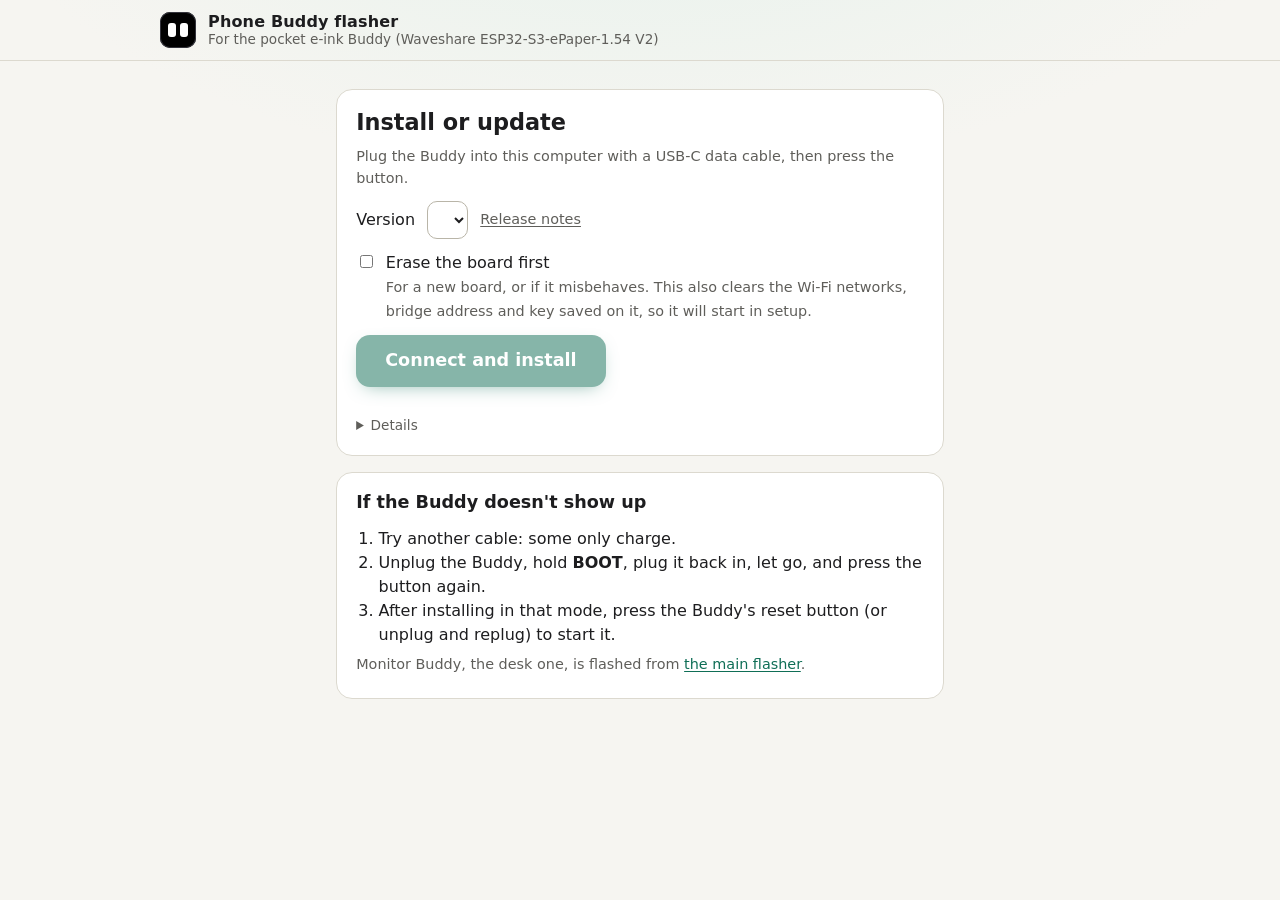
==== web/phone.html @ b4bf7068 "Flasher: a Phone Buddy page (phone.html) The CasaOS sync now mirrors each release's phone-buddy-<ver" ====
<!doctype html>
<html lang="en">
<head>
  <meta charset="utf-8">
  <meta name="viewport" content="width=device-width, initial-scale=1">
  <meta name="color-scheme" content="dark light">
  <title>Phone Buddy flasher</title>
  <link rel="icon" href="data:image/svg+xml,%3Csvg xmlns='http://www.w3.org/2000/svg' viewBox='0 0 32 32'%3E%3Crect width='32' height='32' rx='8' fill='%23111'/%3E%3Crect x='6' y='9' width='8' height='14' rx='3' fill='%23fff'/%3E%3Crect x='18' y='9' width='8' height='14' rx='3' fill='%23fff'/%3E%3C/svg%3E">
  <link rel="stylesheet" href="css/app.css">
  <style>
    .pb { display: grid; gap: 1rem; max-width: 40rem; margin: 0 auto; }
    .pb h1 { margin: 0 0 0.25rem; font-size: 1.4rem; }
    .pb h2 { margin: 0 0 0.75rem; font-size: 1.1rem; }
    .pb p { margin: 0.4rem 0; }
    .pb .row { display: flex; gap: 0.75rem; align-items: center; flex-wrap: wrap; margin: 0.75rem 0; }
    .pb select { font: inherit; padding: 0.45rem 0.6rem; border-radius: 10px;
      background: var(--input); color: var(--fg); border: 1px solid var(--border-strong); }
    .pb label.check-row { display: flex; gap: 0.6rem; align-items: flex-start; margin: 0.75rem 0; }
    .pb label.check-row input { margin-top: 0.3rem; }
    .pb .muted { color: var(--muted); font-size: 0.9rem; }
    .pb .ok { color: var(--ok); font-weight: 600; }
    .pb .bad { color: var(--danger); font-weight: 600; }
    .pb .progress { width: 100%; margin-top: 0.75rem; }
    .pb ol { margin: 0.4rem 0; padding-left: 1.4rem; }
  </style>
</head>
<body>
  <header class="top">
    <div class="top__inner">
      <span class="logo" aria-hidden="true"><i></i><i></i></span>
      <span class="top__text">
        <span class="top__name">Phone Buddy flasher</span>
        <span class="top__tagline">For the pocket e-ink Buddy (Waveshare ESP32-S3-ePaper-1.54 V2)</span>
      </span>
    </div>
  </header>
  <main id="main" class="page pb">
    <div id="unsupported" class="card" hidden>
      <h2>This browser can't talk to the Buddy</h2>
      <p>Flashing needs Web Serial: use Chrome or Edge on a computer (not a phone or tablet).</p>
    </div>

    <section class="card" id="install">
      <h1>Install or update</h1>
      <p class="muted">Plug the Buddy into this computer with a USB-C data cable, then press the button.</p>
      <div class="row">
        <label for="version">Version</label>
        <select id="version"></select>
        <a id="notes" class="muted" href="#" target="_blank" rel="noopener">Release notes</a>
      </div>
      <label class="check-row">
        <input type="checkbox" id="erase">
        <span>Erase the board first<br><span class="muted">For a new board, or if it misbehaves. This also clears
          the Wi-Fi networks, bridge address and key saved on it, so it will start in setup.</span></span>
      </label>
      <div class="row">
        <button id="go" class="btn btn--primary btn--big" type="button" disabled>Connect and install</button>
      </div>
      <p id="status" role="status" aria-live="polite"></p>
      <progress id="bar" class="progress" max="100" value="0" hidden></progress>
      <details class="log">
        <summary>Details</summary>
        <pre id="log" class="log__lines"></pre>
      </details>
    </section>

    <section class="card">
      <h2>If the Buddy doesn't show up</h2>
      <ol>
        <li>Try another cable: some only charge.</li>
        <li>Unplug the Buddy, hold <strong>BOOT</strong>, plug it back in, let go, and press the button again.</li>
        <li>After installing in that mode, press the Buddy's reset button (or unplug and replug) to start it.</li>
      </ol>
      <p class="muted">Monitor Buddy, the desk one, is flashed from <a href="./">the main flasher</a>.</p>
    </section>
  </main>
  <script type="module" src="js/phone.js"></script>
</body>
</html>
---- web/css/app.css ----
/* Design tokens. Dark is the default, like the device; light follows the system setting. */
:root {
  color-scheme: dark light;
  --bg: #0b0b0d;
  --bg-glow: #0f1d18;
  --fg: #ececec;
  --muted: #a3a3ab;
  --card: #15151a;
  --card-2: #1c1c22;
  --input: #0e0e12;
  --border: #2a2a31;
  --border-strong: #3d3d47;
  --accent: #5dcaa5;          /* text, outlines and highlights */
  --accent-soft: rgba(93, 202, 165, 0.12);
  --btn: #12805f;             /* filled buttons: white text at 5:1 */
  --btn-hover: #169a72;
  --btn-fg: #ffffff;
  --danger: #ff7a78;
  --danger-btn: #b42e2d;
  --danger-soft: rgba(255, 122, 120, 0.12);
  --ok: #5dcaa5;
  --gold: #ffd25a;
  --focus: #8ef0cc;
  --bubble: #f5f3ec;
  --bubble-fg: #17171b;
  --bubble-border: transparent;
  --shadow: 0 10px 30px rgba(0, 0, 0, 0.45);
  --radius: 16px;
  /* The printed holder and the monitor beside it in the preview. The holder
     is black PLA; on a dark page it gets a lighter rim so it still reads. */
  --holder: #222226;
  --holder-rim: #3b3b44;
  --holder-glass: #050506;
  --monitor-bezel: #18181c;
  --monitor-panel: #263445;
}

@media (prefers-color-scheme: light) {
  :root {
    --bg: #f6f5f1;
    --bg-glow: #e6f2ec;
    --fg: #1d1d1f;
    --muted: #5f5e5a;
    --card: #ffffff;
    --card-2: #f4f3ee;
    --input: #ffffff;
    --border: #dcd9cf;
    --border-strong: #b9b5a8;
    --accent: #0f6e56;
    --accent-soft: rgba(15, 110, 86, 0.09);
    --btn: #0f6e56;
    --btn-hover: #0c5c48;
    --btn-fg: #ffffff;
    --danger: #a32d2d;
    --danger-btn: #a32d2d;
    --danger-soft: rgba(163, 45, 45, 0.08);
    --ok: #0f6e56;
    --gold: #8a6200;
    --focus: #0f6e56;
    --bubble: #ffffff;
    --bubble-fg: #1d1d1f;
    --bubble-border: #dcd9cf;
    --shadow: 0 10px 28px rgba(40, 36, 20, 0.12);
    --holder: #232327;
    --holder-rim: #46464e;
    --holder-glass: #050506;
    --monitor-bezel: #2b2b30;
    --monitor-panel: #dbe4ee;
  }
}

/* No horizontal overflow: borders inside widths, long words wrap. */
*, *::before, *::after {
  box-sizing: border-box;
}

html {
  -webkit-text-size-adjust: 100%;
  scroll-padding-top: var(--banner-h, 0px); /* anchors land below the ?fake banner */
}

body {
  background:
    radial-gradient(60rem 30rem at 50% -10rem, var(--bg-glow), transparent 70%),
    var(--bg);
  background-repeat: no-repeat;
  color: var(--fg);
  font-family: system-ui, -apple-system, "Segoe UI", Roboto, sans-serif;
  line-height: 1.5;
  margin: 0;
  min-height: 100vh;
  overflow-wrap: break-word;
}

img, svg, video, canvas {
  max-width: 100%;
}

a {
  color: var(--accent);
  text-underline-offset: 2px;
}

code {
  font-family: ui-monospace, "Cascadia Mono", Consolas, monospace;
  font-size: 0.9em;
  padding: 0.05em 0.3em;
  border-radius: 4px;
  background: rgba(127, 127, 127, 0.16);
}

:focus-visible {
  outline: 3px solid var(--focus);
  outline-offset: 2px;
}

.sr-only {
  position: absolute !important;
  width: 1px !important;
  height: 1px !important;
  padding: 0 !important;
  margin: -1px !important;
  overflow: hidden !important;
  clip: rect(0 0 0 0) !important;
  white-space: nowrap !important;
  border: 0 !important;
}

[hidden] {
  display: none !important;
}

.skip {
  position: absolute;
  left: 16px;
  top: -4rem;
  z-index: 200;
  padding: 0.5rem 0.9rem;
  border-radius: 10px;
  background: var(--btn);
  color: var(--btn-fg);
}

.skip:focus {
  top: 0.5rem;
}

.page {
  max-width: 62rem;
  margin: 0 auto;
  padding: 0 16px;
}

/* Flex and grid children may shrink below their content's width. */
.page > *, .row > * {
  min-width: 0;
}

main.page {
  padding-top: 1.75rem;
  padding-bottom: 3rem;
}

main.page:focus {
  outline: none;
}

/* Screens other than the form keep a readable width. */
main > :not(.form-layout) {
  max-width: 46rem;
  margin-left: auto;
  margin-right: auto;
}

/* ── Header and footer ─────────────────────────────────── */

.top {
  border-bottom: 1px solid var(--border);
}

.top__inner {
  max-width: 62rem;
  margin: 0 auto;
  padding: 0.75rem 16px;
  display: flex;
  flex-wrap: wrap;
  align-items: center;
  gap: 0.5rem 0.75rem;
}

.logo {
  flex: none;
  display: inline-flex;
  align-items: center;
  justify-content: center;
  gap: 4px;
  width: 2.25rem;
  height: 2.25rem;
  border-radius: 10px;
  background: #000;
  box-shadow: inset 0 0 0 1px #33333b;
}

.logo i {
  width: 8px;
  height: 14px;
  border-radius: 3px;
  background: #fff;
  animation: logo-blink 5s infinite;
}

@keyframes logo-blink {
  0%, 94%, 100% { transform: scaleY(1); }
  96% { transform: scaleY(0.15); }
}

.top__text {
  display: flex;
  flex-direction: column;
  min-width: 0;
  line-height: 1.2;
}

.top__name {
  font-weight: 700;
  letter-spacing: 0.01em;
}

.top__tagline {
  color: var(--muted);
  font-size: 0.85rem;
}

.pill {
  display: inline-block;
  padding: 0.15rem 0.6rem;
  border-radius: 999px;
  font-size: 0.8rem;
  font-weight: 600;
  white-space: nowrap;
}

.pill--beta {
  margin-left: auto;
  background: rgba(255, 210, 90, 0.16);
  color: var(--gold);
  border: 1px solid rgba(255, 210, 90, 0.45);
}

.pill--ok {
  margin-left: 0.5rem;
  background: var(--accent-soft);
  color: var(--accent);
}

.foot {
  border-top: 1px solid var(--border);
  color: var(--muted);
  font-size: 0.9rem;
  padding: 1.5rem 0 2.5rem;
}

.about {
  max-width: 46rem;
}

.about h2 {
  color: var(--fg);
  font-size: 1rem;
  margin: 0 0 0.5rem;
}

.about p {
  margin: 0 0 0.6rem;
}

.about .about__credit {
  margin: 1.25rem 0 0;
  font-size: 0.8rem;
}

.links {
  display: flex;
  flex-wrap: wrap;
  gap: 0.4rem 1.25rem;
  list-style: none;
  padding: 0;
  margin: 0.75rem 0 0;
}

/* ── The guide: the face and its speech bubble ─────────── */

.guide {
  --glow: rgba(93, 202, 165, 0.35);
  display: grid;
  grid-template-columns: minmax(0, 17rem) minmax(0, 1fr);
  align-items: center;
  gap: 1.5rem;
  margin-bottom: 1.75rem;
}

.guide[data-mood="love"] { --glow: rgba(255, 120, 150, 0.45); }
.guide[data-mood="sad"] { --glow: rgba(120, 150, 210, 0.35); }
.guide[data-mood="excited"] { --glow: rgba(255, 210, 60, 0.4); }
.guide[data-mood="curious"],
.guide[data-mood="suspicious"] { --glow: rgba(0, 200, 255, 0.3); }
.guide[data-mood="happy"] { --glow: rgba(93, 202, 165, 0.45); }

.guide__buddy {
  min-width: 0;
}

/* The face sits in a drawing of the printed holder. */
.guide__face {
  padding: 11px;
  border-radius: 26px;
  background: var(--holder);
  box-shadow:
    inset 0 0 0 1px var(--holder-rim),
    0 0 0 6px rgba(0, 0, 0, 0.05),
    0 12px 40px -8px var(--glow);
  transition: box-shadow 0.6s ease;
}

.guide__below:empty {
  display: none;
}

.guide__below {
  margin-top: 0.9rem;
}

/* The Buddy's face (face.js). The screen keeps its 320x172 shape at any width. */
.buddy-face {
  display: block;
  width: 100%;
  height: auto;
  aspect-ratio: 320 / 172;
}

.bubble {
  position: relative;
  min-width: 0;
  padding: 1rem 1.2rem;
  border-radius: 18px;
  background: var(--bubble);
  color: var(--bubble-fg);
  border: 1px solid var(--bubble-border);
  box-shadow: var(--shadow);
  font-size: 1.08rem;
  line-height: 1.5;
}

/* The tail points at the face: left on wide screens, up on narrow ones. */
.bubble::before {
  content: "";
  position: absolute;
  left: -9px;
  top: calc(50% - 9px);
  width: 18px;
  height: 18px;
  background: inherit;
  border-left: 1px solid var(--bubble-border);
  border-bottom: 1px solid var(--bubble-border);
  transform: rotate(45deg);
  border-radius: 0 0 0 4px;
}

.bubble--up::before {
  left: calc(50% - 9px);
  top: -9px;
  border-bottom: 0;
  border-top: 1px solid var(--bubble-border);
  transform: rotate(45deg);
  border-radius: 4px 0 0 0;
}

.bubble__line {
  position: relative;
  margin: 0;
}

.bubble__line + .bubble__line {
  margin-top: 0.6rem;
  padding-top: 0.6rem;
  border-top: 1px solid rgba(0, 0, 0, 0.1);
}

.bubble__line--error {
  color: #9c2524;
}

.bubble a {
  color: #0b6b52;
}

.bubble code {
  background: rgba(0, 0, 0, 0.07);
}

@media (max-width: 640px) {
  .guide {
    grid-template-columns: minmax(0, 1fr);
    justify-items: center;
    gap: 1.1rem;
  }
  .guide__buddy {
    width: min(100%, 17rem);
  }
  .bubble {
    width: 100%;
    font-size: 1rem;
  }
  .bubble::before {
    left: calc(50% - 9px);
    top: -9px;
    border-bottom: 0;
    border-top: 1px solid var(--bubble-border);
    border-radius: 4px 0 0 0;
  }
}

/* ── Buttons ───────────────────────────────────────────── */

.btn {
  display: inline-flex;
  align-items: center;
  justify-content: center;
  gap: 0.4rem;
  min-height: 2.75rem;
  padding: 0.6rem 1.15rem;
  border-radius: 12px;
  border: 1px solid transparent;
  font: inherit;
  font-weight: 600;
  line-height: 1.2;
  cursor: pointer;
  text-align: center;
  transition: background-color 0.15s, border-color 0.15s, transform 0.1s;
}

.btn:active:not(:disabled) {
  transform: translateY(1px);
}

.btn:disabled {
  opacity: 0.5;
  cursor: not-allowed;
}

.btn--primary {
  background: var(--btn);
  color: var(--btn-fg);
  box-shadow: 0 6px 18px -8px var(--btn);
}

.btn--primary:hover:not(:disabled) {
  background: var(--btn-hover);
}

.btn--secondary {
  background: var(--card-2);
  color: var(--fg);
  border-color: var(--border-strong);
}

.btn--secondary:hover:not(:disabled) {
  border-color: var(--accent);
}

.btn--secondary[aria-pressed="true"] {
  border-color: var(--accent);
  color: var(--accent);
}

.btn--danger {
  background: var(--danger-btn);
  color: #fff;
}

.btn--link {
  background: none;
  color: var(--accent);
  min-height: 2.25rem;
  padding: 0.35rem 0.5rem;
  text-decoration: underline;
  text-underline-offset: 3px;
  font-weight: 500;
}

.btn--big {
  min-height: 3.25rem;
  padding: 0.85rem 1.75rem;
  font-size: 1.1rem;
  border-radius: 14px;
}

.btn--inline {
  min-height: 0;
  flex: none;
}

.actions {
  display: flex;
  flex-wrap: wrap;
  align-items: center;
  gap: 0.6rem 0.75rem;
  margin: 1.25rem 0;
}

.actions--start {
  justify-content: center;
  margin: 2rem 0 1rem;
}

.actions--small {
  justify-content: flex-end;
  margin-top: 0.5rem;
}

.hint {
  color: var(--muted);
  font-size: 0.9rem;
  margin: 0.5rem 0;
}

.hint--center {
  text-align: center;
}

/* ── Home ──────────────────────────────────────────────── */

.status {
  display: grid;
  grid-template-columns: repeat(2, minmax(0, 1fr));
  gap: 0.75rem;
  margin: 0 0 1rem;
}

.status__item {
  padding: 0.85rem 1rem;
  border-radius: var(--radius);
  background: var(--card);
  border: 1px solid var(--border);
}

.status dt {
  color: var(--muted);
  font-size: 0.8rem;
  text-transform: uppercase;
  letter-spacing: 0.06em;
}

.status dd {
  margin: 0.2rem 0 0;
  font-weight: 600;
  display: flex;
  align-items: center;
  flex-wrap: wrap;
  gap: 0.2rem;
}

.dot {
  width: 0.6rem;
  height: 0.6rem;
  border-radius: 50%;
  margin-right: 0.35rem;
  background: var(--muted);
}

.dot--up { background: var(--ok); box-shadow: 0 0 0 3px var(--accent-soft); }
.dot--down { background: var(--danger); }

.ribbon {
  display: flex;
  flex-wrap: wrap;
  gap: 0.25rem 0.75rem;
  align-items: baseline;
  margin: 0 0 1rem;
  padding: 0.75rem 1rem;
  border-radius: 12px;
  background: linear-gradient(90deg, rgba(255, 210, 90, 0.18), rgba(255, 210, 90, 0.04));
  border: 1px solid rgba(255, 210, 90, 0.4);
}

.ribbon strong {
  color: var(--gold);
}

.ribbon__note {
  color: var(--muted);
  font-size: 0.9rem;
}

.action-grid {
  display: grid;
  grid-template-columns: repeat(2, minmax(0, 1fr));
  gap: 0.75rem;
}

.action {
  display: flex;
  flex-direction: column;
  gap: 0.2rem;
  padding: 1rem 1.1rem;
  min-height: 5rem;
  border-radius: var(--radius);
  border: 1px solid var(--border);
  background: var(--card);
  color: var(--fg);
  font: inherit;
  text-align: left;
  cursor: pointer;
  transition: border-color 0.15s, transform 0.15s, box-shadow 0.15s;
}

.action:hover:not(:disabled) {
  border-color: var(--accent);
  transform: translateY(-1px);
  box-shadow: var(--shadow);
}

.action:disabled {
  opacity: 0.45;
  cursor: not-allowed;
}

.action--primary {
  border-color: var(--accent);
  background: linear-gradient(160deg, var(--accent-soft), transparent 70%), var(--card);
}

.action__title {
  font-weight: 700;
  font-size: 1.05rem;
}

.action__hint {
  color: var(--muted);
  font-size: 0.9rem;
}

@media (max-width: 520px) {
  .action-grid, .status {
    grid-template-columns: minmax(0, 1fr);
  }
}

/* ── Cards, steps, choices ─────────────────────────────── */

.card {
  padding: 1rem 1.2rem;
  border-radius: var(--radius);
  background: var(--card);
  border: 1px solid var(--border);
}

.steps {
  margin: 0 0 1rem;
  padding-left: 2.6rem;
}

.steps li + li {
  margin-top: 0.5rem;
}

.choices {
  margin: 0 0 1rem;
  display: grid;
  gap: 0.5rem;
}

.choices legend {
  font-weight: 600;
  padding: 0 0.25rem;
}

.spinner {
  display: flex;
  justify-content: center;
  gap: 0.45rem;
  margin: 1.5rem 0;
}

.spinner span {
  width: 0.65rem;
  height: 0.65rem;
  border-radius: 50%;
  background: var(--accent);
  animation: hop 1s infinite ease-in-out;
}

.spinner span:nth-child(2) { animation-delay: 0.15s; }
.spinner span:nth-child(3) { animation-delay: 0.3s; }

@keyframes hop {
  0%, 80%, 100% { transform: translateY(0); opacity: 0.4; }
  40% { transform: translateY(-0.5rem); opacity: 1; }
}

/* ── Flashing ──────────────────────────────────────────── */

.progress {
  -webkit-appearance: none;
  appearance: none;
  display: block;
  width: 100%;
  height: 12px;
  border: 0;
  border-radius: 999px;
  background: var(--card-2);
  box-shadow: inset 0 0 0 1px var(--border);
  overflow: hidden;
}

.progress::-webkit-progress-bar {
  background: transparent;
}

.progress::-webkit-progress-value {
  border-radius: 999px;
  background:
    repeating-linear-gradient(-45deg, rgba(255, 255, 255, 0.22) 0 8px, transparent 8px 16px),
    linear-gradient(90deg, var(--btn), var(--accent));
  background-size: 23px 100%, 100% 100%;
  transition: width 0.3s ease;
  animation: stripes 0.8s linear infinite;
}

.progress::-moz-progress-bar {
  border-radius: 999px;
  background: linear-gradient(90deg, var(--btn), var(--accent));
}

.progress:indeterminate {
  background:
    repeating-linear-gradient(-45deg, var(--accent) 0 8px, var(--btn) 8px 16px);
  background-size: 23px 100%;
  animation: stripes 0.8s linear infinite;
  opacity: 0.85;
}

.progress:indeterminate::-webkit-progress-bar {
  background: transparent;
}

@keyframes stripes {
  to { background-position: 23px 0, 0 0; }
}

.flash__version {
  margin: 0 0 0.75rem;
  color: var(--muted);
  text-align: center;
  font-weight: 600;
}

.stages {
  display: flex;
  flex-wrap: wrap;
  justify-content: center;
  gap: 0.5rem;
  list-style: none;
  padding: 0;
  margin: 0 0 1.25rem;
}

.stage {
  display: inline-flex;
  align-items: center;
  gap: 0.35rem;
  padding: 0.35rem 0.75rem;
  border-radius: 999px;
  border: 1px solid var(--border);
  color: var(--muted);
  font-size: 0.9rem;
}

.stage::before {
  content: "";
  width: 0.55rem;
  height: 0.55rem;
  border-radius: 50%;
  border: 2px solid currentColor;
}

.stage[data-state="now"] {
  color: var(--fg);
  border-color: var(--gold);
  background: rgba(255, 210, 90, 0.1);
}

.stage[data-state="now"]::before {
  border-color: var(--gold);
  background: var(--gold);
  animation: pulse 1s infinite ease-in-out;
}

.stage[data-state="done"] {
  color: var(--accent);
  border-color: var(--accent-soft);
}

.stage[data-state="done"]::before {
  content: "✓";
  width: auto;
  height: auto;
  border: 0;
  font-weight: 700;
  line-height: 1;
}

@keyframes pulse {
  50% { transform: scale(0.6); }
}

/* The details log. */
.log {
  margin-top: 1.5rem;
  color: var(--muted);
  font-size: 0.85rem;
}

.log summary {
  cursor: pointer;
  width: max-content;
  max-width: 100%;
  padding: 0.25rem 0;
}

.log__lines {
  margin: 0.5rem 0 0;
  padding: 0.75rem;
  max-height: 16rem;
  overflow: auto;
  border-radius: 10px;
  background: var(--card);
  border: 1px solid var(--border);
  font: 0.75rem/1.5 ui-monospace, "Cascadia Mono", Consolas, monospace;
  white-space: pre-wrap;
  word-break: break-all;
}

/* ── The settings form ─────────────────────────────────── */

.form-layout {
  display: grid;
  grid-template-columns: minmax(0, 23rem) minmax(0, 1fr);
  gap: 2rem;
  align-items: start;
}

/* The preview stays in view while the form scrolls. The aside itself is the
   sticky element: a grid item that doesn't stretch (align-self: start) can
   move down its whole row. If the column is ever taller than the window, it
   scrolls on its own instead of being cut off. */
:root {
  /* --banner-h: the ?fake banner's height, measured by app.js (it is sticky too). */
  --sticky-top: calc(var(--banner-h, 0px) + 1rem);
}

.form-side {
  position: sticky;
  top: var(--sticky-top);
  align-self: start;
  max-height: calc(100vh - var(--sticky-top) - 1rem);
  overflow-y: auto;
  /* Room inside the scroll box for the preview's focus outline and the
     bubble's shadow, which overflow would otherwise cut off. */
  padding: 8px 16px 2.5rem;
  margin: -8px -16px -2.5rem;
  scrollbar-width: thin;
}

.form-side__sticky {
  display: grid;
  gap: 1.1rem;
}

.form-side .bubble {
  font-size: 1rem;
}

@media (max-width: 900px) {
  .form-layout {
    grid-template-columns: minmax(0, 1fr);
    gap: 1.25rem;
  }
  /* Phones and narrow windows: the preview becomes a compact strip that
     sticks to the top while the form scrolls under it. The two wrappers step
     aside (display: contents), so the preview box is a direct child of the
     layout and can stick for the layout's whole height; the bubble scrolls
     with the form. */
  .form-side,
  .form-side__sticky {
    display: contents;
  }
  .form-side__preview {
    position: sticky;
    top: var(--banner-h, 0px);
    z-index: 20;
    display: flex;
    justify-content: center;
    margin: -1.75rem -16px 0;  /* full bleed, flush with the top of main */
    padding: 0.5rem max(16px, env(safe-area-inset-right)) 0.5rem max(16px, env(safe-area-inset-left));
    background: var(--bg);
    border-bottom: 1px solid var(--border);
    box-shadow: 0 8px 16px -12px rgba(0, 0, 0, 0.6);
  }
  .form-side .bubble {
    max-width: 30rem;
    margin: 0.25rem auto 0;
  }
  /* Focused fields, anchors and scrollIntoView stop below the strip. The
     scroll padding takes the banner and the strip off the top of the scroll
     area (Chrome also uses it to decide whether a focused field is hidden);
     the scroll margin adds a little air. The two add up, so the strip's
     height goes in only once. */
  html {
    scroll-padding-top: calc(var(--banner-h, 0px) + var(--strip-h, 0px));
  }
  .settings :is(input, select, button, fieldset, section) {
    scroll-margin-top: 0.75rem;
  }
}

/* The compact preview: the Buddy's screen alone, at most about a third of
   the window's height, with a small pause icon beside it. */
.buddy-preview--compact {
  display: flex;
  align-items: center;
  gap: 0.6rem;
  width: auto;
  max-width: none;
}

.buddy-preview--compact .buddy-preview__device {
  width: min(70vw, 52vh, 22rem);
  border-radius: 10px;
  box-shadow: 0 0 0 3px var(--holder), 0 0 0 4px var(--holder-rim);
}

.buddy-preview--compact .buddy-preview__device svg {
  aspect-ratio: 320 / 172;
  border-radius: 10px;
}

.buddy-preview--compact .buddy-preview__bar {
  margin: 0;
}

/* No room for the page name in the strip, but screen readers still read it
   (display: none would hide it from them too). As .sr-only. */
.buddy-preview--compact .buddy-preview__caption {
  position: absolute;
  width: 1px;
  height: 1px;
  min-height: 0;
  padding: 0;
  margin: -1px;
  overflow: hidden;
  clip: rect(0 0 0 0);
  white-space: nowrap;
  border: 0;
}

.buddy-preview--compact .buddy-preview__pause {
  width: 2.25rem;
  height: 2.25rem;
  padding: 0;
  border-radius: 50%;
}

.buddy-preview--compact .buddy-preview__pause::before {
  margin: 0;
}

.buddy-preview--compact .buddy-preview__pause-text {
  position: absolute;
  width: 1px;
  height: 1px;
  overflow: hidden;
  clip: rect(0 0 0 0);
  white-space: nowrap;
}

.settings {
  min-width: 0;
}

.section {
  margin: 0 0 1rem;
  padding: 1.1rem 1.25rem 1.2rem;
  border-radius: var(--radius);
  background: var(--card);
  border: 1px solid var(--border);
}

.section__title {
  margin: 0 0 0.75rem;
  font-size: 1.1rem;
}

.section__legend .field__head {
  margin-bottom: 0.25rem;
}

.section__legend .section__title {
  margin: 0;
}

.tools {
  margin: 0 0 1rem;
}

.tools--callout {
  padding: 1rem 1.2rem;
  border-radius: var(--radius);
  border: 1px dashed var(--accent);
  background: var(--accent-soft);
}

.tools__callout {
  margin: 0 0 0.75rem;
  font-weight: 600;
}

.tools__buttons {
  display: flex;
  flex-wrap: wrap;
  gap: 0.5rem;
}

.tools__buttons .btn {
  min-height: 2.4rem;
  padding: 0.45rem 0.9rem;
  font-size: 0.92rem;
}

.tools__status:empty {
  display: none;
}

.tools__status {
  margin: 0.6rem 0 0;
  font-size: 0.9rem;
  color: var(--muted);
}

.field {
  margin: 0.9rem 0 0;
  min-width: 0;
}

.section > .field:first-of-type,
.section > .switch-row:first-of-type {
  margin-top: 0;
}

fieldset.field {
  border: 0;
  padding: 0;
  margin-left: 0;
  margin-right: 0;
}

fieldset.field > legend {
  padding: 0;
  width: 100%;
}

.field__head {
  display: flex;
  align-items: center;
  flex-wrap: wrap;
  gap: 0.4rem;
  margin-bottom: 0.35rem;
  font-weight: 600;
}

.field__hint {
  margin: 0.35rem 0 0;
  color: var(--muted);
  font-size: 0.875rem;
}

.field__error {
  margin: 0.35rem 0 0;
  color: var(--danger);
  font-size: 0.875rem;
  font-weight: 600;
}

.field__error::before {
  content: "";
  display: inline-block;
  width: 0.5rem;
  height: 0.5rem;
  margin-right: 0.4rem;
  border-radius: 2px;
  background: currentColor;
  transform: rotate(45deg) translateY(-1px);
}

.input {
  width: 100%;
  min-width: 0;
  min-height: 2.75rem;
  padding: 0.55rem 0.75rem;
  border-radius: 10px;
  border: 1px solid var(--border-strong);
  background: var(--input);
  color: var(--fg);
  font: inherit;
}

.input:focus-visible {
  outline: 2px solid var(--focus);
  outline-offset: 1px;
  border-color: transparent;
}

.input[aria-invalid="true"] {
  border-color: var(--danger);
  background: linear-gradient(var(--danger-soft), var(--danger-soft)), var(--input);
}

.input--upper {
  text-transform: uppercase;
}

/* The brightness slider and its value. */
.range {
  flex: 1;
  min-width: 0;
  accent-color: var(--accent);
}

.range__value {
  min-width: 3.5ch;
  text-align: right;
  font-variant-numeric: tabular-nums;
  font-weight: 600;
}

/* A group of related fields inside a section (night dimming), set off by a rule. */
fieldset.field.subgroup {
  margin-top: 1.25rem;
  padding-top: 1rem;
  border-top: 1px solid var(--border);
}

.subgroup > legend {
  float: left;          /* keeps the legend inside the padding, under the rule */
  margin-bottom: 0.35rem;
  font-weight: 700;
}

.subgroup > legend + * {
  clear: left;
}

select.input {
  cursor: pointer;
}

.input-row {
  display: flex;
  gap: 0.5rem;
  align-items: center;
}

.input-row > .input {
  flex: 1;
}

.input-row > a {
  flex: none;
  font-size: 0.9rem;
}

.grid-2 {
  display: grid;
  grid-template-columns: repeat(2, minmax(0, 1fr));
  gap: 0 1rem;
}

.grid-2--narrow-first {
  grid-template-columns: minmax(0, 2fr) minmax(0, 3fr);
}

@media (max-width: 520px) {
  .grid-2, .grid-2--narrow-first {
    grid-template-columns: minmax(0, 1fr);
  }
}

.note {
  margin: 0.75rem 0 0;
  padding: 0.6rem 0.8rem;
  border-radius: 10px;
  border-left: 3px solid var(--border-strong);
  background: var(--card-2);
  color: var(--muted);
  font-size: 0.9rem;
}

.note--info {
  border-left-color: var(--accent);
}

.note strong {
  color: var(--fg);
}

/* The help button and its toggletip. */
.help {
  flex: none;
  width: 1.5rem;
  height: 1.5rem;
  padding: 0;
  border-radius: 50%;
  border: 1px solid var(--border-strong);
  background: var(--card-2);
  color: var(--muted);
  font: 700 0.8rem/1 system-ui, sans-serif;
  cursor: pointer;
}

.help:hover,
.help[aria-expanded="true"] {
  background: var(--btn);
  border-color: var(--btn);
  color: var(--btn-fg);
}

.tip {
  position: fixed;
  z-index: 60;
  padding: 0.75rem 0.9rem;
  border-radius: 12px;
  background: var(--bubble);
  color: var(--bubble-fg);
  border: 1px solid var(--bubble-border);
  box-shadow: var(--shadow);
  font-size: 0.9rem;
  font-weight: 400;
  line-height: 1.45;
  text-align: left;
}

.tip::before {
  content: "";
  position: absolute;
  left: calc(var(--arrow-x, 50%) - 7px);
  width: 14px;
  height: 14px;
  background: inherit;
  transform: rotate(45deg);
}

.tip[data-side="below"]::before {
  top: -7px;
  border-left: 1px solid var(--bubble-border);
  border-top: 1px solid var(--bubble-border);
}

.tip[data-side="above"]::before {
  bottom: -7px;
  border-right: 1px solid var(--bubble-border);
  border-bottom: 1px solid var(--bubble-border);
}

.tip a {
  color: #0b6b52;
  font-weight: 600;
}

.tip code {
  background: rgba(0, 0, 0, 0.07);
}

/* Badges after a label. */
.badges {
  display: inline-flex;
  gap: 0.3rem;
}

.badges:empty {
  display: none;
}

.badge {
  padding: 0.05rem 0.5rem;
  border-radius: 999px;
  font-size: 0.72rem;
  font-weight: 700;
  letter-spacing: 0.03em;
  text-transform: uppercase;
}

.badge--new {
  background: #ffd25a;
  color: #2a1f00;
}

.badge--imported {
  background: var(--accent-soft);
  color: var(--accent);
  border: 1px solid var(--accent);
}

/* Switches. */
.switch-row {
  display: flex;
  align-items: center;
  justify-content: space-between;
  flex-wrap: wrap;
  gap: 0.5rem 1rem;
  margin: 0.9rem 0 0;
}

.switch-row .field__head {
  margin: 0;
}

.switch-row .field__error {
  width: 100%;
}

.switch {
  -webkit-appearance: none;
  appearance: none;
  flex: none;
  position: relative;
  width: 2.9rem;
  height: 1.65rem;
  margin: 0;
  border-radius: 999px;
  background: var(--border-strong);
  cursor: pointer;
  transition: background-color 0.2s;
}

.switch::before {
  content: "";
  position: absolute;
  top: 3px;
  left: 3px;
  width: calc(1.65rem - 6px);
  height: calc(1.65rem - 6px);
  border-radius: 50%;
  background: #fff;
  box-shadow: 0 1px 3px rgba(0, 0, 0, 0.4);
  transition: transform 0.2s;
}

.switch:checked {
  background: var(--btn);
}

.switch:checked::before {
  transform: translateX(1.25rem);
}

.pages__grid {
  display: grid;
  grid-template-columns: repeat(2, minmax(0, 1fr));
  gap: 0 1.5rem;
}

.pages__grid .switch-row {
  margin: 0;
  padding: 0.55rem 0;
  border-bottom: 1px solid var(--border);
}

.pages__grid .switch-row .field__head {
  font-weight: 500;
}

@media (max-width: 520px) {
  .pages__grid {
    grid-template-columns: minmax(0, 1fr);
  }
}

/* Radio choices. */
.radios__items {
  display: flex;
  flex-wrap: wrap;
  gap: 0.5rem;
}

.radios--stack .radios__items {
  flex-direction: column;
}

.choice-row {
  display: flex;
  align-items: center;
  gap: 0.5rem;
}

.choice {
  display: inline-flex;
  align-items: center;
  gap: 0.55rem;
  min-height: 2.75rem;
  padding: 0.5rem 0.85rem;
  border-radius: 12px;
  border: 1px solid var(--border-strong);
  background: var(--card-2);
  cursor: pointer;
  font-weight: 500;
  min-width: 0;
}

.choice input {
  flex: none;
  width: 1.1rem;
  height: 1.1rem;
  margin: 0;
  accent-color: var(--btn);
}

.choice:has(input:checked) {
  border-color: var(--accent);
  background: var(--accent-soft);
}

.choice:has(input:focus-visible) {
  outline: 3px solid var(--focus);
  outline-offset: 2px;
}

.choice:has(input[aria-invalid="true"]) {
  border-color: var(--danger);
}

.creds {
  margin-top: 0.25rem;
}

.wifi-on > .field:first-child {
  margin-top: 0.9rem;
}

/* Theme swatches. */
.radios--swatches .radios__items {
  display: grid;
  grid-template-columns: repeat(5, minmax(0, 1fr));
}

.radios--swatches .choice {
  flex-direction: column;
  align-items: stretch;
  gap: 0.45rem;
  padding: 0.5rem;
  text-align: center;
  position: relative;
}

/* The swatch itself shows the choice: the radio is invisible but focusable,
   and the chosen one gets a tick. */
.radios--swatches .choice input {
  position: absolute;
  inset: 0;
  width: 100%;
  height: 100%;
  opacity: 0;
  cursor: pointer;
}

.radios--swatches .choice:has(input:checked)::after {
  content: "✓";
  position: absolute;
  top: -0.45rem;
  right: -0.45rem;
  width: 1.3rem;
  height: 1.3rem;
  border-radius: 50%;
  background: var(--btn);
  color: var(--btn-fg);
  font: 700 0.75rem/1.3rem system-ui, sans-serif;
  text-align: center;
}

.radios--swatches .choice__text {
  font-size: 0.85rem;
  line-height: 1.2;
}

.swatch {
  display: flex;
  flex-direction: column;
  align-items: center;
  justify-content: center;
  gap: 0.3rem;
  height: 3.6rem;
  border-radius: 8px;
  background: #000;
  box-shadow: inset 0 0 0 1px #2c2c33;
}

.swatch__time {
  font: 700 1.05rem/1 ui-monospace, "Cascadia Mono", Consolas, monospace;
  letter-spacing: 0.04em;
}

.swatch__dots {
  display: flex;
  gap: 0.25rem;
}

.swatch__dots i {
  width: 0.45rem;
  height: 0.45rem;
  border-radius: 50%;
}

@media (max-width: 640px) {
  .radios--swatches .radios__items {
    grid-template-columns: repeat(3, minmax(0, 1fr));
  }
}

/* The mounting side, as a little monitor with the Buddy on one edge. */
.mount-icon {
  position: relative;
  flex: none;
  width: 2.6rem;
  height: 1.7rem;
}

.mount-icon i {
  position: absolute;
  inset: 0 0.55rem;
  border-radius: 3px;
  border: 2px solid currentColor;
  opacity: 0.55;
}

.mount-icon b {
  position: absolute;
  top: 0.15rem;
  width: 0.7rem;
  height: 0.5rem;
  border-radius: 2px;
  background: var(--accent);
}

.mount-icon--left b { left: 0; }
.mount-icon--right b { right: 0; }

/* The place under the city search, and the disclosure with the values it
   fills (latitude, longitude, time zone, clock rule). */
.place-summary {
  display: flex;
  align-items: baseline;
  gap: 0.45rem;
  margin: 0.6rem 0 0;
  font-weight: 600;
  font-size: 0.95rem;
}

.place-summary::before {
  content: "";
  flex: none;
  width: 0.55rem;
  height: 0.55rem;
  border-radius: 50% 50% 50% 0;
  transform: rotate(-45deg) translateY(-1px);
  background: var(--accent);
}

.advanced {
  margin: 0.9rem 0 0;
  border-radius: 12px;
  border: 1px solid var(--border);
  background: var(--card-2);
}

.advanced__summary {
  display: grid;
  grid-template-columns: auto minmax(0, 1fr);
  column-gap: 0.6rem;
  align-items: center;
  padding: 0.65rem 0.85rem;
  border-radius: 12px;
  cursor: pointer;
  list-style: none;
}

.advanced__summary::-webkit-details-marker {
  display: none;
}

/* A chevron that turns when the section opens. */
.advanced__summary::before {
  content: "";
  grid-row: span 2;
  width: 0.5rem;
  height: 0.5rem;
  border-right: 2px solid var(--muted);
  border-bottom: 2px solid var(--muted);
  transform: rotate(-45deg);
  transition: transform 0.15s;
}

.advanced[open] > .advanced__summary::before {
  transform: rotate(45deg);
}

.advanced__summary:hover .advanced__title {
  color: var(--accent);
}

.advanced__title {
  font-weight: 600;
}

.advanced__hint {
  color: var(--muted);
  font-size: 0.85rem;
}

.advanced__body {
  padding: 0 0.85rem 0.9rem;
  border-top: 1px solid var(--border);
}

/* City search results. */
.places {
  list-style: none;
  margin: 0.5rem 0 0;
  padding: 0;
  border-radius: 12px;
  border: 1px solid var(--border-strong);
  overflow: hidden;
}

.places li + li {
  border-top: 1px solid var(--border);
}

.place {
  display: flex;
  flex-wrap: wrap;
  justify-content: space-between;
  gap: 0.15rem 0.75rem;
  width: 100%;
  padding: 0.6rem 0.85rem;
  border: 0;
  background: var(--card-2);
  color: var(--fg);
  font: inherit;
  text-align: left;
  cursor: pointer;
}

.place:hover {
  background: var(--accent-soft);
}

.place__tz {
  color: var(--muted);
  font-size: 0.875rem;
}

/* The Check buttons. */
.check {
  display: flex;
  align-items: center;
  flex-wrap: wrap;
  gap: 0.5rem 0.9rem;
  margin-top: 0.9rem;
}

.check .field__hint {
  margin: 0;
}

.check__result {
  margin: 0;
  font-size: 0.92rem;
  font-weight: 600;
}

.check__result:empty {
  display: none;
}

.check__result[data-state="ok"] { color: var(--ok); }
.check__result[data-state="bad"] { color: var(--danger); }

/* The buttons stay in reach at the bottom of a long form. */
.form-foot {
  position: sticky;
  bottom: 0;
  z-index: 5;
  margin: 0.5rem -0.5rem 0;
  padding: 1rem 0.5rem 0.5rem;
  /* Fades in above, solid behind the buttons and the error line. */
  background: linear-gradient(transparent, var(--bg) 1rem);
}

.form-foot .actions {
  margin: 0.5rem 0 0;
}

.form-summary {
  margin: 0.5rem 0 0;
  color: var(--danger);
  font-weight: 600;
}

/* Empty while there's nothing to say, but always in the page: an alert that is
   merely un-hidden isn't announced by every screen reader. */
.form-summary:empty {
  margin: 0;
}

.form-summary p,
.form-summary ul {
  margin: 0;
}

.form-summary ul {
  padding-left: 1.25rem;
  font-weight: 500;
}

/* ?fake: a pretend Buddy. Loud and always on top, so it can't pass for real. */
.fake-banner {
  position: sticky;
  top: 0;
  z-index: 150;
  padding: 0.55rem 16px;
  background: repeating-linear-gradient(-45deg, #ffd25a 0 14px, #f2c33c 14px 28px);
  color: #2a1f00;
  font-weight: 700;
  font-size: 0.9rem;
  text-align: center;
  box-shadow: 0 2px 10px rgba(0, 0, 0, 0.35);
}

/* The device preview (preview.js). */
.buddy-preview {
  margin: 0;
  width: 100%;
  max-width: 26rem;
  min-width: 0;
}

.buddy-preview__device {
  display: block;
  width: 100%;
  padding: 0;
  border: 0;
  border-radius: 12px;
  background: none;
  cursor: pointer;
}

.buddy-preview__device:focus-visible {
  outline: 3px solid var(--focus);
  outline-offset: 4px;
}

.buddy-preview__device svg {
  display: block;
  width: 100%;
  height: auto;
  aspect-ratio: 460 / 252;
}

.buddy-preview__bar {
  display: flex;
  align-items: center;
  justify-content: center;
  flex-wrap: wrap;
  gap: 0.25rem 0.75rem;
  margin-top: 0.4rem;
}

.buddy-preview__caption {
  min-height: 1.5em; /* one line reserved, so changing pages never moves the layout */
  color: var(--muted);
  font-size: 0.875rem;
  line-height: 1.5;
  text-align: center;
}

.buddy-preview__pause {
  padding: 0.2rem 0.65rem;
  min-height: 1.9rem;
  border-radius: 999px;
  border: 1px solid var(--border-strong);
  background: var(--card-2);
  color: var(--fg);
  font: 600 0.8rem system-ui, sans-serif;
  cursor: pointer;
}

.buddy-preview__pause::before {
  content: "";
  display: inline-block;
  width: 0.55rem;
  height: 0.6rem;
  margin-right: 0.35rem;
  border-left: 3px solid currentColor;
  border-right: 3px solid currentColor;
}

.buddy-preview__pause[data-paused="true"]::before {
  width: 0;
  height: 0;
  border-left: 0.55rem solid currentColor;
  border-right: 0;
  border-top: 0.32rem solid transparent;
  border-bottom: 0.32rem solid transparent;
}

.buddy-preview .bp-body { fill: var(--holder); }
.buddy-preview .bp-rim { fill: none; stroke: var(--holder-rim); stroke-width: 1; }
.buddy-preview .bp-port { fill: var(--holder-glass); }
.buddy-preview .bp-glass { fill: var(--holder-glass); stroke: #2c2c33; stroke-width: 1; }
.buddy-preview .bp-bezel { fill: var(--monitor-bezel); stroke: var(--holder-rim); stroke-width: 1; }
.buddy-preview .bp-panel { fill: var(--monitor-panel); }

/* ── Confetti ──────────────────────────────────────────── */

.confetti {
  position: fixed;
  inset: 0;
  z-index: 100;
  pointer-events: none;
  overflow: hidden;
}

.confetti i {
  position: absolute;
  top: -16px;
  left: var(--x);
  width: 8px;
  height: 13px;
  border-radius: 2px;
  opacity: 0;
  animation: fall var(--time) var(--delay) cubic-bezier(0.25, 0.4, 0.6, 1) forwards;
}

@keyframes fall {
  0% { opacity: 1; transform: translate(0, 0) rotate(0); }
  85% { opacity: 1; }
  100% { opacity: 0; transform: translate(var(--drift), 105vh) rotate(var(--spin)); }
}

@media (prefers-reduced-motion: reduce) {
  *, *::before, *::after {
    animation: none !important;
    transition: none !important;
  }
}
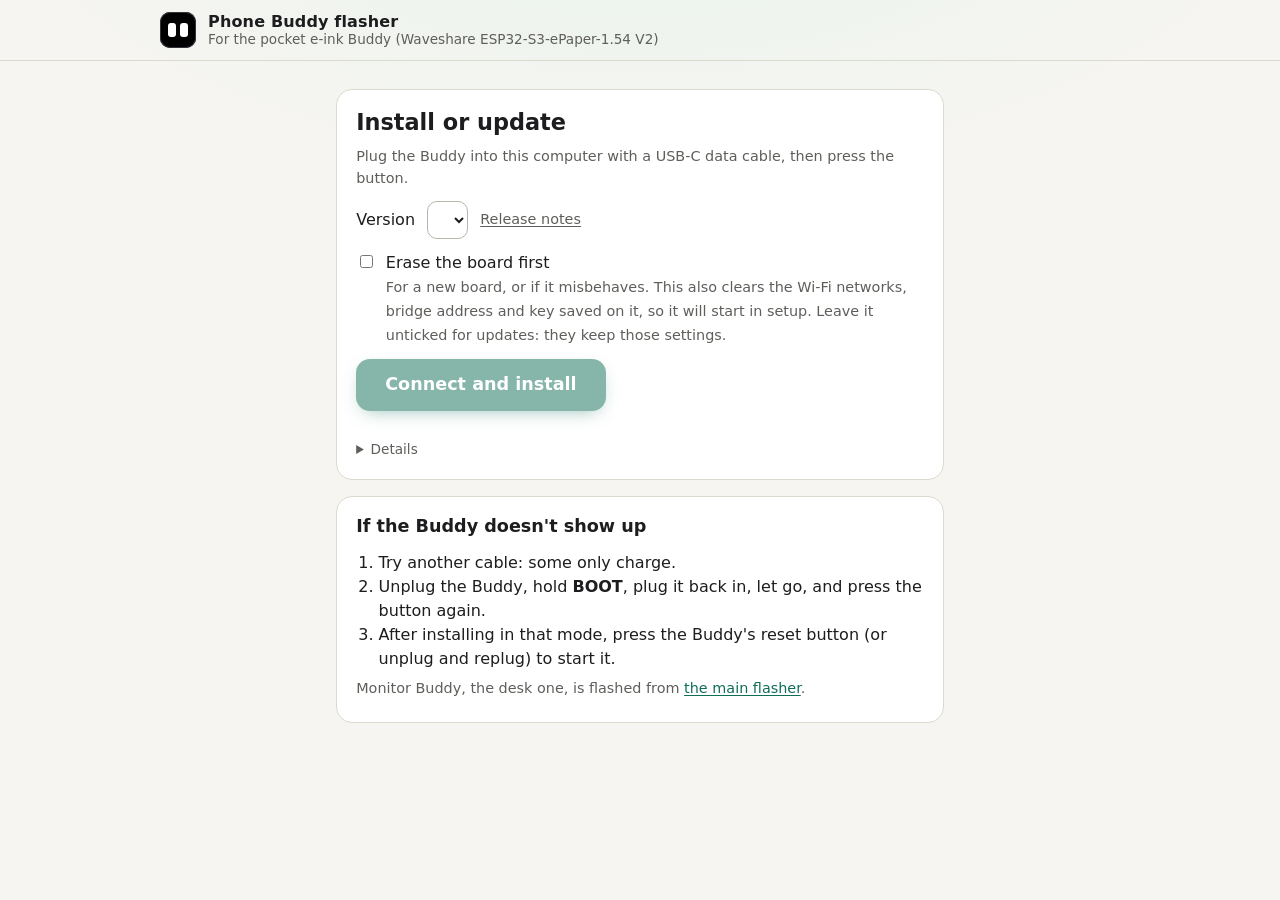
==== commit e6347006: "Phone Buddy flasher: updates keep the Buddy's settings The release image is one merged file from 0x0" ====
--- a/web/phone.html
+++ b/web/phone.html
@@ -51,7 +51,8 @@
       <label class="check-row">
         <input type="checkbox" id="erase">
         <span>Erase the board first<br><span class="muted">For a new board, or if it misbehaves. This also clears
-          the Wi-Fi networks, bridge address and key saved on it, so it will start in setup.</span></span>
+          the Wi-Fi networks, bridge address and key saved on it, so it will start in setup. Leave it
+          unticked for updates: they keep those settings.</span></span>
       </label>
       <div class="row">
         <button id="go" class="btn btn--primary btn--big" type="button" disabled>Connect and install</button>
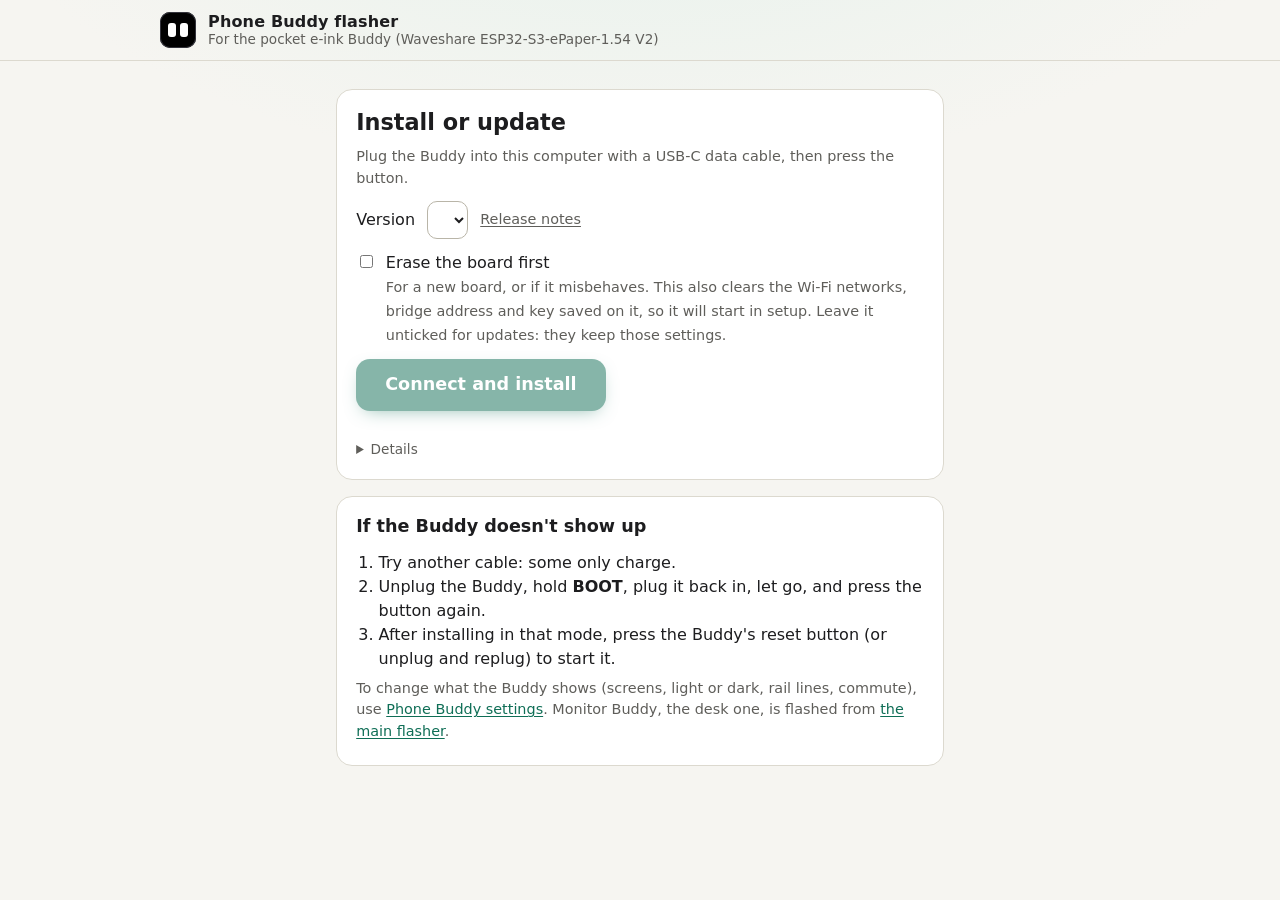
==== commit d63b46f2: "Phone Buddy settings page on the flasher phone-settings.html edits the e-ink settings without the .e" ====
--- a/web/phone.html
+++ b/web/phone.html
@@ -72,7 +72,9 @@
         <li>Unplug the Buddy, hold <strong>BOOT</strong>, plug it back in, let go, and press the button again.</li>
         <li>After installing in that mode, press the Buddy's reset button (or unplug and replug) to start it.</li>
       </ol>
-      <p class="muted">Monitor Buddy, the desk one, is flashed from <a href="./">the main flasher</a>.</p>
+      <p class="muted">To change what the Buddy shows (screens, light or dark, rail lines, commute), use
+        <a href="phone-settings.html">Phone Buddy settings</a>. Monitor Buddy, the desk one, is flashed from
+        <a href="./">the main flasher</a>.</p>
     </section>
   </main>
   <script type="module" src="js/phone.js"></script>
